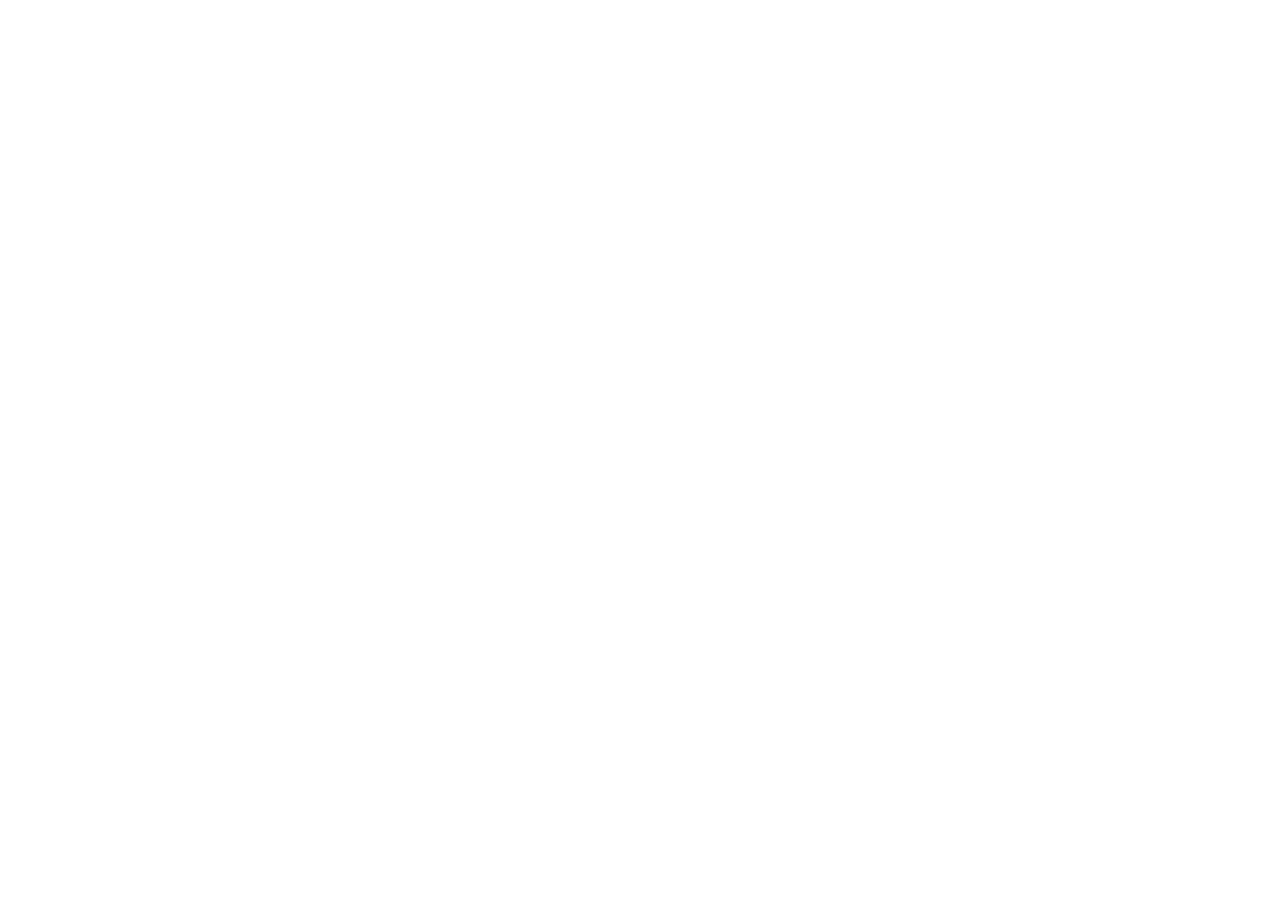
==== index.html @ d0d35eb5 "iniciando projeto" ====
<!DOCTYPE html>
<html lang="pt-BR">
<head>
    <meta charset="UTF-8">
    <meta name="viewport" content="width=device-width, initial-scale=1.0">
    <link rel="stylesheet" href="style.css">
    <script defer src="./main.js"></script>
    <title>Portfolio</title>
</head>
<body>
    
</body>
</html>
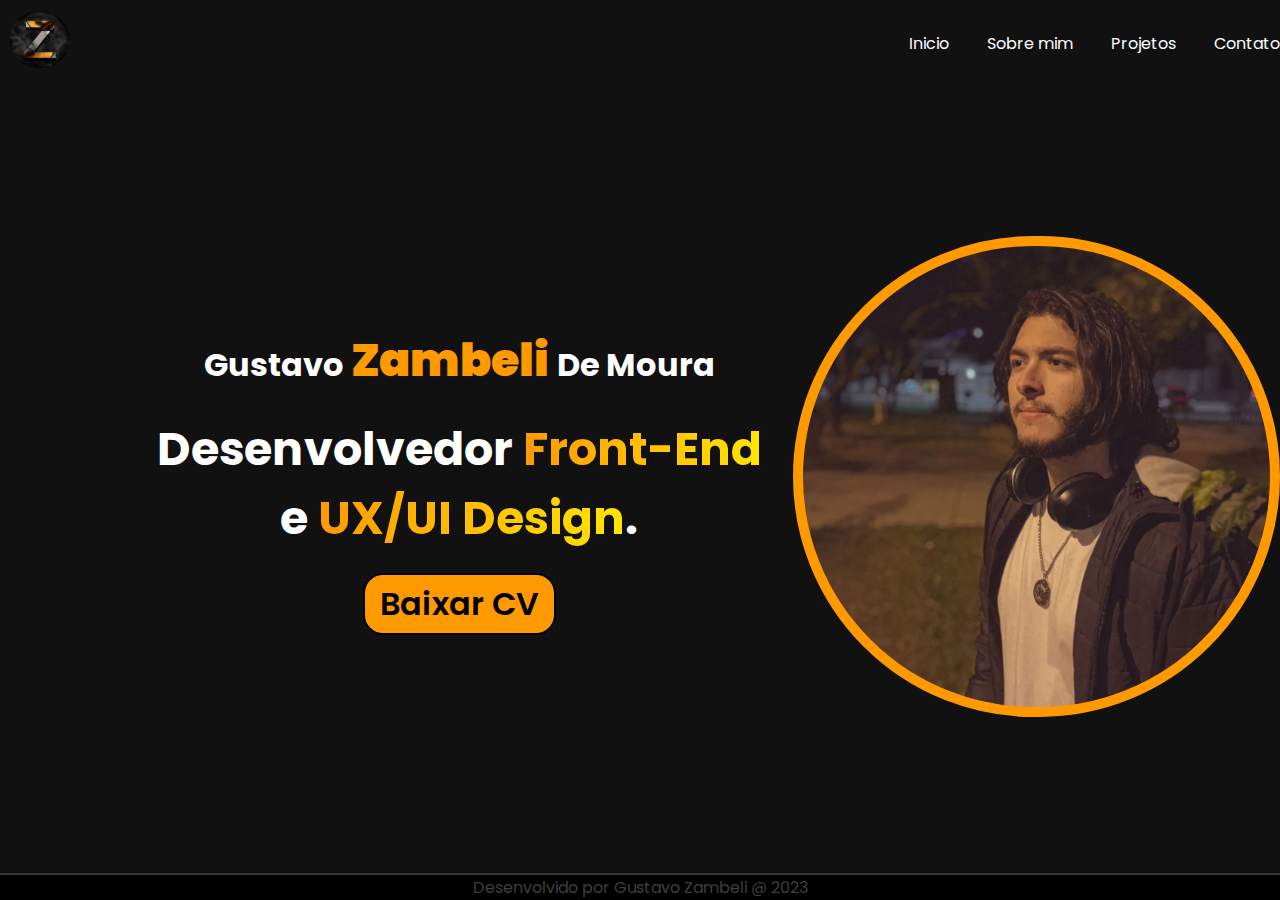
==== commit 3ba4197a: "fazendo a parte de inicio" ====
--- a/index.html
+++ b/index.html
@@ -4,10 +4,40 @@
     <meta charset="UTF-8">
     <meta name="viewport" content="width=device-width, initial-scale=1.0">
     <link rel="stylesheet" href="style.css">
+    <link rel="shortcut icon" href="./img/logo-header.svg" type="image/x-icon">
     <script defer src="./main.js"></script>
     <title>Portfolio</title>
 </head>
 <body>
-    
+    <header>
+        <div>
+            <img class="imagem-logo" src="./img/logo-header.svg" alt="">
+        </div>
+        <div>
+            <ul class="itens-header">
+                <li><a href="">Inicio</a></li>
+                <li><a href="">Sobre mim</a></li>
+                <li><a href="">Projetos</a></li>
+                <li><a href="">Contato</a></li>
+            </ul>
+        </div>
+    </header>
+    <main>
+        <section class="section-inicio">
+        <div class="inicio">
+            <div class="inicio-sobre">
+                <h2>Gustavo <strong>Zambeli</strong> De Moura</h2>
+                <h1>Desenvolvedor <span>Front-End</span> e <span>UX/UI Design</span>.</h1>
+                <a href=""><button class="button-cv">Baixar CV</button></a>
+            </div>
+            <div class="inicio-img">
+                <img class="imagem-eu-inicio" src="./img/imagem-eu-inicio.svg" alt="">
+            </div>
+        </div>
+        </section>
+    </main> 
+    <footer>
+        <p>Desenvolvido por Gustavo Zambeli @ 2023</p>
+    </footer>
 </body>
 </html>--- a/style.css
+++ b/style.css
@@ -0,0 +1,116 @@
+@import url('https://fonts.googleapis.com/css2?family=Poppins:wght@100;300;400;600;800&display=swap');
+
+* {
+    padding: 0;
+    margin: 0;
+    box-sizing: border-box;
+    list-style: none;
+    font-family: 'Poppins', sans-serif;
+}
+
+body {
+    background-color: #111111;
+    color: white;
+    display: flex;
+    flex-direction: column;
+    min-height: 100vh;
+}
+
+header {
+    display: flex;
+    align-items: center;
+    text-align: center;
+    justify-content: space-between;
+    width: 100%;
+    max-width: 1280px;
+    margin: 0 auto;
+}
+
+main {
+    display: flex;
+    max-width: 1280px;
+    margin: 0 auto;
+    flex-grow: 1;
+    align-items: center;
+    justify-content: center;
+}
+
+.itens-header {
+    display: flex;
+    align-items: center;
+    justify-content: center;
+    gap: 38px;
+    text-decoration: none;
+}
+
+.imagem-logo {
+    width: 80px;
+    height: 80px;
+}
+
+.section-inicio {
+    width: 100%;
+    height: 100%;
+}
+
+.inicio {
+    display: flex;
+    align-items: center;
+    justify-content: center;
+    width: 100%;
+    height: 100%;
+    text-align: center;
+    gap: 19px;
+}
+
+.inicio-sobre {
+    display: flex;
+    flex-direction: column;
+    text-wrap: wrap;
+    padding: 0 0 0 9rem;
+    gap: 20px;
+}
+
+.button-cv {
+    border-radius: 20px;
+    border: 2px solid #000;
+    background: var(--Amarelo, #F90);
+    font-weight: 600;
+    font-size: 32px;
+    padding: 5px 15px;
+}
+
+footer {
+    justify-content: center;
+    align-items: center;
+    text-align: center;
+    width: 100%;
+    background-color: rgb(0, 0, 0);
+    border-top: 2px solid rgb(54, 54, 54);
+    color: rgb(63, 63, 63);
+}
+
+h1 {
+    font-size: 46px;
+}
+
+h2 {
+    font-size: 32px;
+}
+
+strong {
+    font-size: 46px;
+    color: #f90;
+}
+
+span {
+    background: linear-gradient(90deg, #F90 0%, #FFE500 100%); /* Substitua as cores conforme necessário */
+    -webkit-background-clip: text;
+    background-clip: text;
+    color: transparent;
+}
+
+a {
+    color: white;
+    text-decoration: none;
+}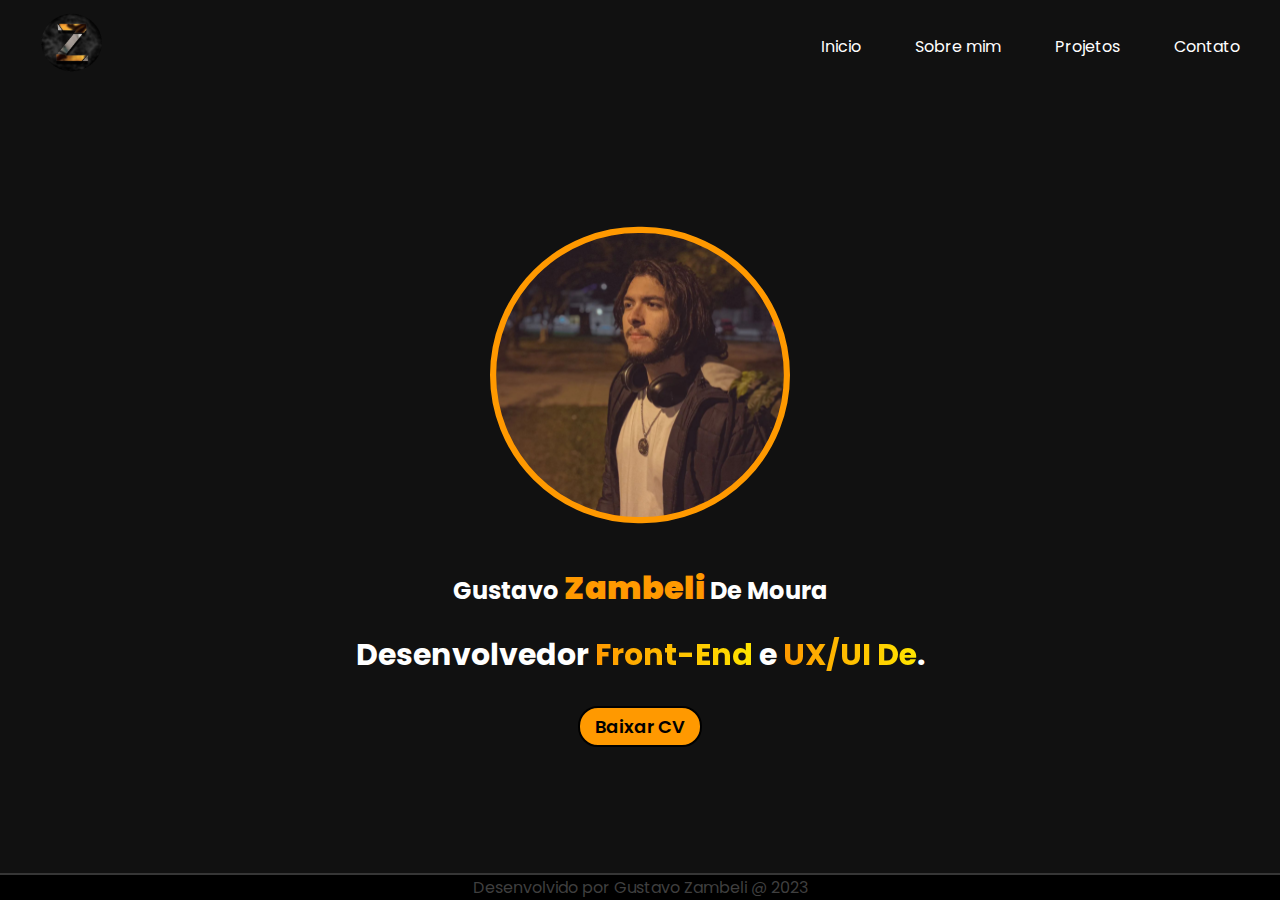
==== commit f5163ce4: "fazendo responsividade do inicio" ====
--- a/index.html
+++ b/index.html
@@ -6,7 +6,7 @@
     <link rel="stylesheet" href="style.css">
     <link rel="shortcut icon" href="./img/logo-header.svg" type="image/x-icon">
     <script defer src="./main.js"></script>
-    <title>Portfolio</title>
+    <title>Zambeli | Portfolio</title>
 </head>
 <body>
     <header>
@@ -27,7 +27,7 @@
         <div class="inicio">
             <div class="inicio-sobre">
                 <h2>Gustavo <strong>Zambeli</strong> De Moura</h2>
-                <h1>Desenvolvedor <span>Front-End</span> e <span>UX/UI Design</span>.</h1>
+                <h1>Desenvolvedor <span>Front-End</span> e <span class="animaçao-letra">UX/UI Design</span>.</h1>
                 <a href=""><button class="button-cv">Baixar CV</button></a>
             </div>
             <div class="inicio-img">
--- a/style.css
+++ b/style.css
@@ -69,6 +69,11 @@
     text-wrap: wrap;
     padding: 0 0 0 9rem;
     gap: 20px;
+
+}
+
+.imagem-eu-inicio {
+    animation: flutuar 3s infinite ease-in-out;
 }
 
 .button-cv {
@@ -113,4 +118,92 @@
 a {
     color: white;
     text-decoration: none;
-}+    padding: 8px;
+}
+
+.itens-header li a:hover {
+    background-color: white;
+    border-radius: 16px;
+    color: black;
+}
+
+@keyframes flutuar {
+    0%, 100% {
+      transform: translateY(0);
+    }
+    50% {
+      transform: translateY(-15px);
+    }
+  }
+
+  @media screen and (max-width: 1300px) {
+
+    .inicio {
+        flex-direction: column-reverse;
+        padding: 0 1rem 0 1rem;
+        gap: 2rem;
+        padding-top: 1rem;
+    }
+
+    .inicio-sobre {
+        padding: 0;
+        padding-bottom: 0;
+    }
+
+    header {
+        padding: 0.2rem 2rem 0 2rem;
+    }
+
+    .imagem-eu-inicio {
+        width: 300px;
+        height: 300px;
+    }
+
+    h1 {
+        font-size: 30px;
+    }
+    
+    h2 {
+        font-size: 24px;
+    }
+
+    strong {
+        font-size: 32px;
+        color: #f90;
+    }
+
+    .button-cv {
+        font-size: 18px;
+    }
+    
+  }
+
+  @media screen and (max-width: 650px) {
+
+    .itens-header {
+        display: none;
+    }
+
+    .imagem-eu-inicio {
+        width: 200px;
+        height: 200px;
+    }
+
+    h1 {
+        font-size: 24px;
+    }
+    
+    h2 {
+        font-size: 18px;
+    }
+
+    .imagem-logo {
+        width: 50px;
+        height: 50px;
+    }
+
+    header {
+        padding: 0.2rem 1rem 0 1rem;
+    }
+
+  }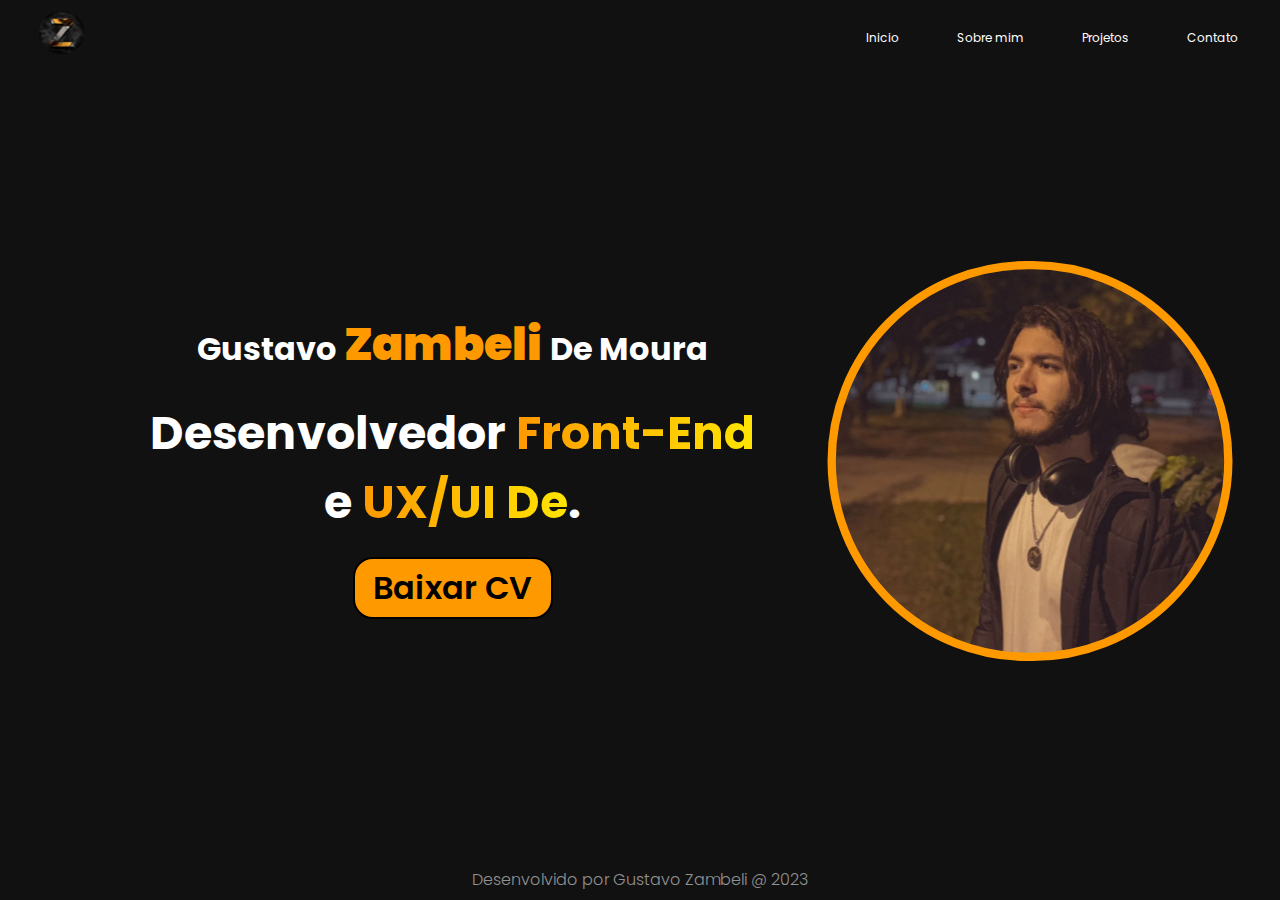
==== commit 795bea54: "finalizando" ====
--- a/index.html
+++ b/index.html
@@ -3,22 +3,24 @@
 <head>
     <meta charset="UTF-8">
     <meta name="viewport" content="width=device-width, initial-scale=1.0">
-    <link rel="stylesheet" href="style.css">
-    <link rel="shortcut icon" href="./img/logo-header.svg" type="image/x-icon">
-    <script defer src="./main.js"></script>
+    <link rel="stylesheet" href="./src/css/reset.css">
+    <link rel="stylesheet" href="./src/css/inicio.css">
+    <link rel="stylesheet" href="./src/css/headerfooter.css">
+    <link rel="shortcut icon" href="./src/img/logo-header.svg" type="image/x-icon">
+    <script defer src="./src/js/main.js"></script>
     <title>Zambeli | Portfolio</title>
 </head>
 <body>
     <header>
         <div>
-            <img class="imagem-logo" src="./img/logo-header.svg" alt="">
+            <img class="imagem-logo" src="./src/img/logo-header.svg" alt="">
         </div>
         <div>
             <ul class="itens-header">
-                <li><a href="">Inicio</a></li>
-                <li><a href="">Sobre mim</a></li>
-                <li><a href="">Projetos</a></li>
-                <li><a href="">Contato</a></li>
+                <li><a href="./index.html">Inicio</a></li>
+                <li><a href="./sobre.html">Sobre mim</a></li>
+                <li><a href="./projetos.html">Projetos</a></li>
+                <li><a href="./contato.html">Contato</a></li>
             </ul>
         </div>
     </header>
@@ -28,10 +30,10 @@
             <div class="inicio-sobre">
                 <h2>Gustavo <strong>Zambeli</strong> De Moura</h2>
                 <h1>Desenvolvedor <span>Front-End</span> e <span class="animaçao-letra">UX/UI Design</span>.</h1>
-                <a href=""><button class="button-cv">Baixar CV</button></a>
+                <button class="button-cv">Baixar CV</button>
             </div>
             <div class="inicio-img">
-                <img class="imagem-eu-inicio" src="./img/imagem-eu-inicio.svg" alt="">
+                <img class="imagem-eu-inicio" src="./src/img/imagem-eu-inicio.svg" alt="">
             </div>
         </div>
         </section>
--- a/src/css/inicio.css
+++ b/src/css/inicio.css
@@ -0,0 +1,148 @@
+.section-inicio {
+    width: 100%;
+    height: 100%;
+}
+
+.inicio {
+    display: flex;
+    align-items: center;
+    justify-content: center;
+    width: 100%;
+    height: 100%;
+    text-align: center;
+    gap: 19px;
+}
+
+.inicio-sobre {
+    display: flex;
+    flex-direction: column;
+    text-wrap: wrap;
+    padding: 0 0 0 9rem;
+    gap: 20px;
+    align-items: center;
+}
+
+.imagem-eu-inicio {
+    animation: flutuar 3s infinite ease-in-out;
+}
+
+.button-cv {
+    border-radius: 20px;
+    border: 2px solid #000;
+    background: var(--Amarelo, #F90);
+    font-weight: 600;
+    font-size: 32px;
+    padding: 5px 15px;
+    cursor: pointer;
+    width: 200px;
+}
+
+h1 {
+    font-size: 46px;
+}
+
+h2 {
+    font-size: 32px;
+}
+
+strong {
+    font-size: 46px;
+    color: #f90;
+}
+
+span {
+    background: linear-gradient(90deg, #F90 0%, #FFE500 100%); /* Substitua as cores conforme necessário */
+    -webkit-background-clip: text;
+    background-clip: text;
+    color: transparent;
+}
+
+@keyframes flutuar {
+    0%, 100% {
+      transform: translateY(0);
+    }
+    50% {
+      transform: translateY(-15px);
+    }
+  }
+
+  @media screen and (max-width: 1400px) {
+
+    .imagem-eu-inicio {
+        width: 500px;
+        height: 400px;
+    }
+
+  }
+
+
+
+  @media screen and (max-width: 1200px) {
+
+    .inicio {
+        flex-direction: column-reverse;
+        padding: 0 1rem 0 1rem;
+        gap: 2rem;
+        padding-top: 1rem;
+    }
+
+    .inicio-sobre {
+        padding: 0;
+        padding-bottom: 0;
+    }
+
+    .imagem-eu-inicio {
+        width: 300px;
+        height: 300px;
+    }
+
+    h1 {
+        font-size: 30px;
+    }
+    
+    h2 {
+        font-size: 24px;
+    }
+
+    strong {
+        font-size: 32px;
+        color: #f90;
+    }
+
+    .button-cv {
+        font-size: 18px;
+    }
+
+    @keyframes flutuar {
+        0%, 100% {
+          transform: translateY(0);
+        }
+        50% {
+          transform: translateY(-10px);
+        }
+      }
+    
+  }
+
+  @media screen and (max-width: 650px) {
+
+    .inicio {
+        padding: 0 1rem 0 1rem;
+        gap: 1rem;
+        padding-top: 0;
+    }
+
+    .imagem-eu-inicio {
+        width: 200px;
+        height: 200px;
+    }
+
+    h1 {
+        font-size: 24px;
+    }
+    
+    h2 {
+        font-size: 18px;
+    }
+
+  }--- a/src/css/headerfooter.css
+++ b/src/css/headerfooter.css
@@ -0,0 +1,92 @@
+header {
+    display: flex;
+    align-items: center;
+    text-align: center;
+    justify-content: space-between;
+    width: 100%;
+    max-width: 1280px;
+    margin: 0 auto;
+}
+
+.itens-header {
+    display: flex;
+    align-items: center;
+    justify-content: center;
+    gap: 38px;
+    text-decoration: none;
+}
+
+.imagem-logo {
+    width: 80px;
+    height: 80px;
+}
+
+footer {
+    justify-content: center;
+    align-items: center;
+    text-align: center;
+    width: 100%;
+    color: #929292;
+    padding: 8px;
+    font-weight: 300;
+}
+
+.itens-header li a:hover {
+    background-color: white;
+    border-radius: 16px;
+    color: black;
+}
+
+a {
+    color: white;
+    text-decoration: none;
+    padding: 8px;
+}
+
+@media screen and (max-width: 1400px) {
+
+    header {
+        padding: 0.2rem 2rem 0 2rem;
+    }
+
+    .imagem-logo {
+        width: 60px;
+        height: 60px;
+    }
+
+    
+    a {
+        padding: 10px;
+        font-size: 12px;
+    }
+
+
+}
+
+@media screen and (max-width: 650px) {
+
+    .itens-header {
+        display: flex;
+        padding: 0.5rem 0rem;
+        align-items: center;
+        justify-content: space-around;
+        width: 100%;
+        text-align: center;
+        gap: 10px;
+    }
+
+    .imagem-logo {
+        display: none;
+    }
+
+
+
+}
+
+@media screen and (max-width: 370px) {
+
+    .itens-header {
+        gap: 2px;
+    }
+
+}